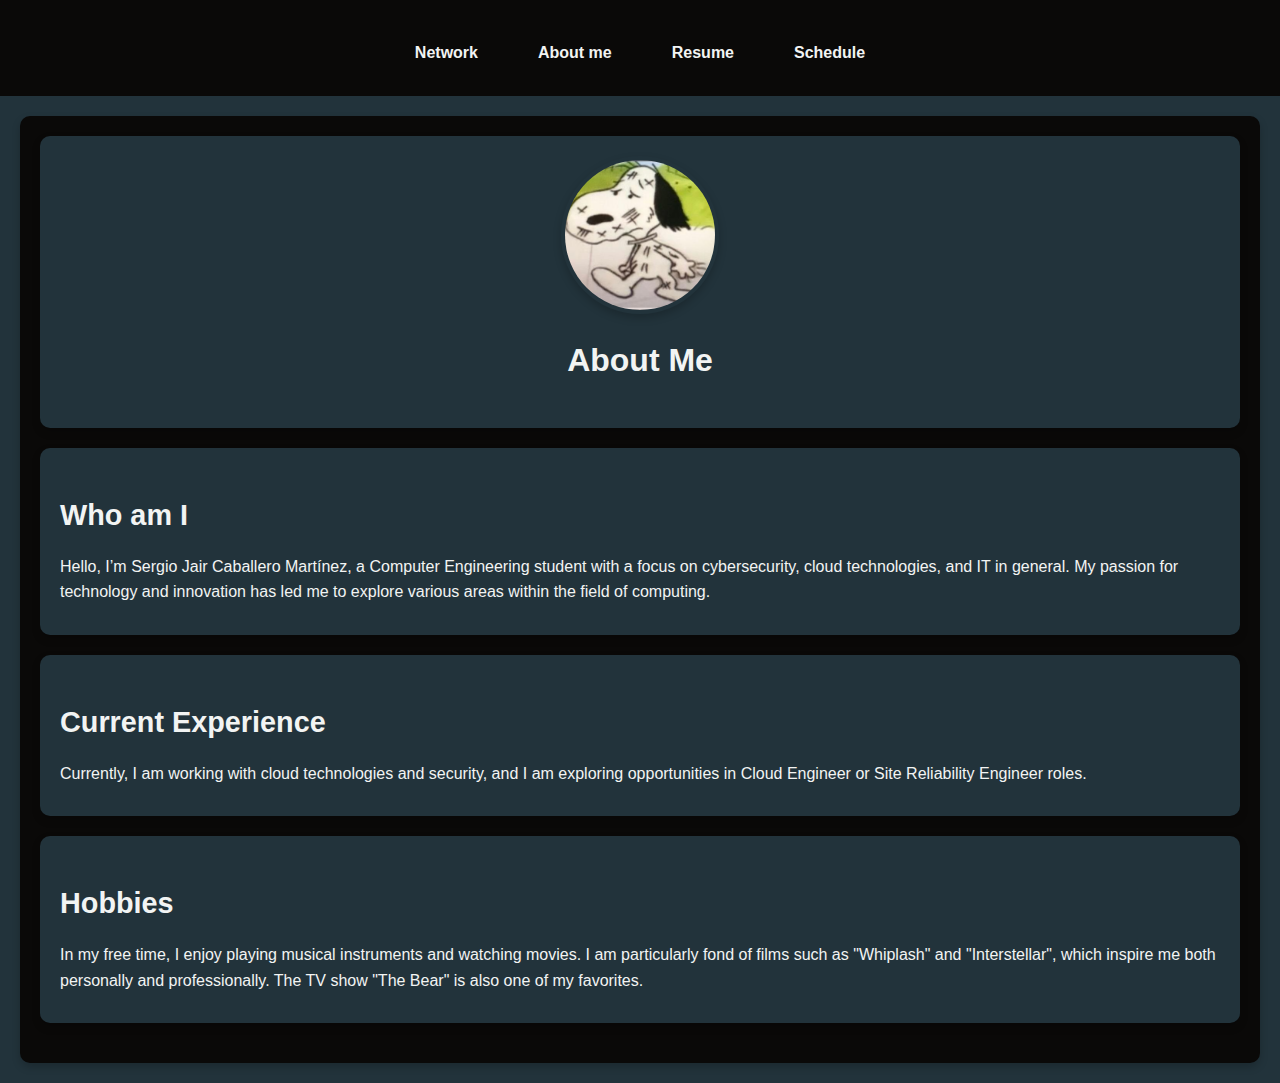
==== pagina1.html @ d3d91231 "commit 1" ====
<!DOCTYPE html>
<html lang="en">
<head>
    <meta charset="UTF-8">
    <meta name="viewport" content="width=device-width, initial-scale=1.0">
    <title>About Me</title>
    <link rel="stylesheet" href="styles.css">
</head>
<body>
    <header>
        <nav>
            <a href="index.html">Network</a>
            <a href="pagina1.html">About me</a>
            <a href="pagina2.html">Resume</a>
            <a href="pagina3.html">Schedule</a>
        </nav>
    </header>
    <main>
        <section class="intro">
            <div class="profile-card">
                <img src="img/snoopy.jpeg" alt="Profile Picture" class="profile-img">
                <h1>About Me</h1>
            </div>
        </section>
        <section class="bio-card">
            <h2>Who am I</h2>
            <p>Hello, I’m Sergio Jair Caballero Martínez, a Computer Engineering student with a focus on cybersecurity, cloud technologies, and IT in general. My passion for technology and innovation has led me to explore various areas within the field of computing.</p>
        </section>
        <section class="bio-card">
            <h2>Current Experience</h2>
            <p>Currently, I am working with cloud technologies and security, and I am exploring opportunities in Cloud Engineer or Site Reliability Engineer roles.</p>
        </section>
        <section class="bio-card">
            <h2>Hobbies</h2>
            <p>In my free time, I enjoy playing musical instruments and watching movies. I am particularly fond of films such as "Whiplash" and "Interstellar", which inspire me both personally and professionally. The TV show "The Bear" is also one of my favorites.</p>
        </section>
    </main>
</body>
</html>
---- styles.css ----
/* Estilos para el body */
body {
    font-family: 'Roboto', sans-serif;
    line-height: 1.6;
    color: #f2f4f3; /* Texto en blanco humo */
    background-color: #22333B; /* Fondo en gunmetal */
    margin: 0;
}

/* Estilos para el header */
header {
    background-color: #0a0908; /* Color negro */
    color: #f2f4f3; /* Texto en blanco humo */
    padding: 20px 0;
    text-align: center;
}

/* Estilos para el menú de navegación */
nav {
    display: flex;
    justify-content: center;
    gap: 20px;
    margin-top: 10px;
}

nav a {
    color: #f2f4f3;
    text-decoration: none;
    padding: 10px 20px;
    font-weight: bold;
    transition: background-color 0.3s, color 0.3s;
}

nav a:hover {
    background-color: #22333B; /* Fondo en gunmetal */
    color: #f2f4f3; /* Texto en blanco humo */
    border-radius: 5px;
}

/* Estilos para el main */
main {
    max-width: 1200px;
    margin: 20px auto;
    padding: 20px;
    background-color: #0a0908; /* Color negro */
    border-radius: 10px;
    box-shadow: 0 4px 8px rgba(0, 0, 0, 0.2);
}

/* Estilos para la sección de introducción */
.intro {
    text-align: center;
    margin-bottom: 20px;
}

.profile-card {
    display: flex;
    flex-direction: column;
    align-items: center;
    background-color: #22333B; /* Fondo en gunmetal */
    border-radius: 10px;
    box-shadow: 0 4px 8px rgba(0, 0, 0, 0.2);
    padding: 20px;
    animation: fadeIn 1s ease-out;
}

.profile-img {
    width: 150px;
    height: 150px;
    border-radius: 50%;
    object-fit: cover;
    border: 4px solid #00020800; /* Borde negro transparente */
    box-shadow: 0 4px 8px rgba(0, 0, 0, 0.2);
    animation: scaleUp 1s ease-in-out;
}

/* Estilos para las tarjetas de biografía */
.bio-card {
    background-color: #22333B; /* Fondo en gunmetal */
    border-radius: 10px;
    box-shadow: 0 4px 8px rgba(0, 0, 0, 0.2);
    padding: 20px;
    margin-bottom: 20px;
    animation: fadeIn 1s ease-out;
}

.bio-card h2 {
    font-size: 1.8em;
    color: #f2f4f3; /* Texto en blanco humo */
    margin-bottom: 10px;
}

.bio-card p {
    font-size: 1em;
    line-height: 1.6;
    color: #f2f4f3; /* Texto en blanco humo */
    margin-bottom: 10px;
}

/* Animaciones */
@keyframes fadeIn {
    from {
        opacity: 0;
    }
    to {
        opacity: 1;
    }
}

@keyframes scaleUp {
    from {
        transform: scale(0.9);
    }
    to {
        transform: scale(1);
    }
}
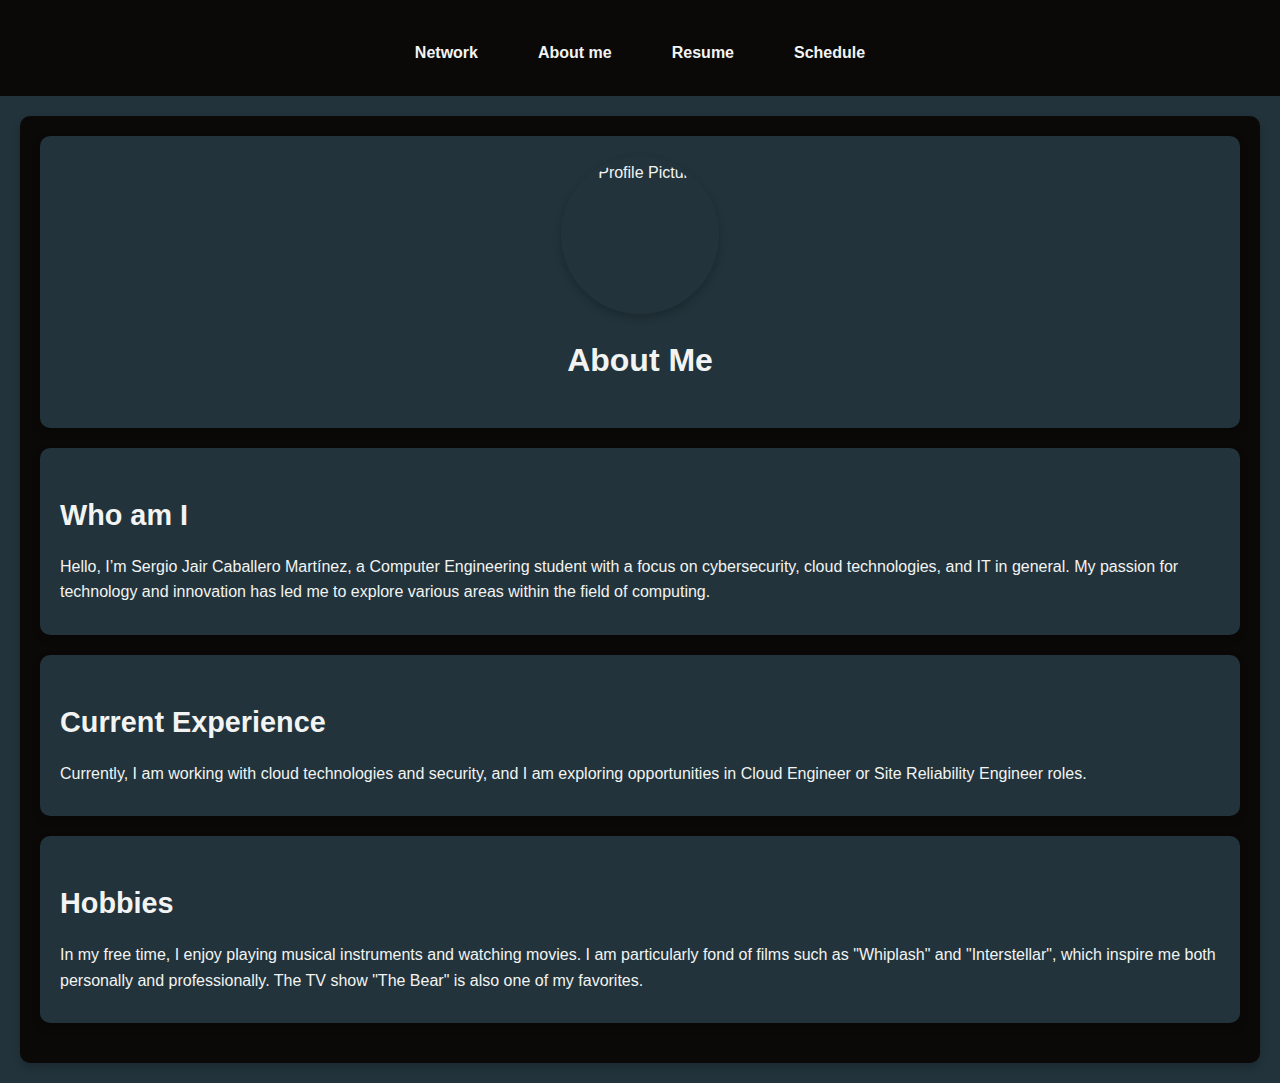
==== commit 77800165: "Update pagina1.html" ====
--- a/pagina1.html
+++ b/pagina1.html
@@ -18,7 +18,7 @@
     <main>
         <section class="intro">
             <div class="profile-card">
-                <img src="img/snoopy.jpeg" alt="Profile Picture" class="profile-img">
+                <img src="snoopy.jpeg" alt="Profile Picture" class="profile-img">
                 <h1>About Me</h1>
             </div>
         </section>
